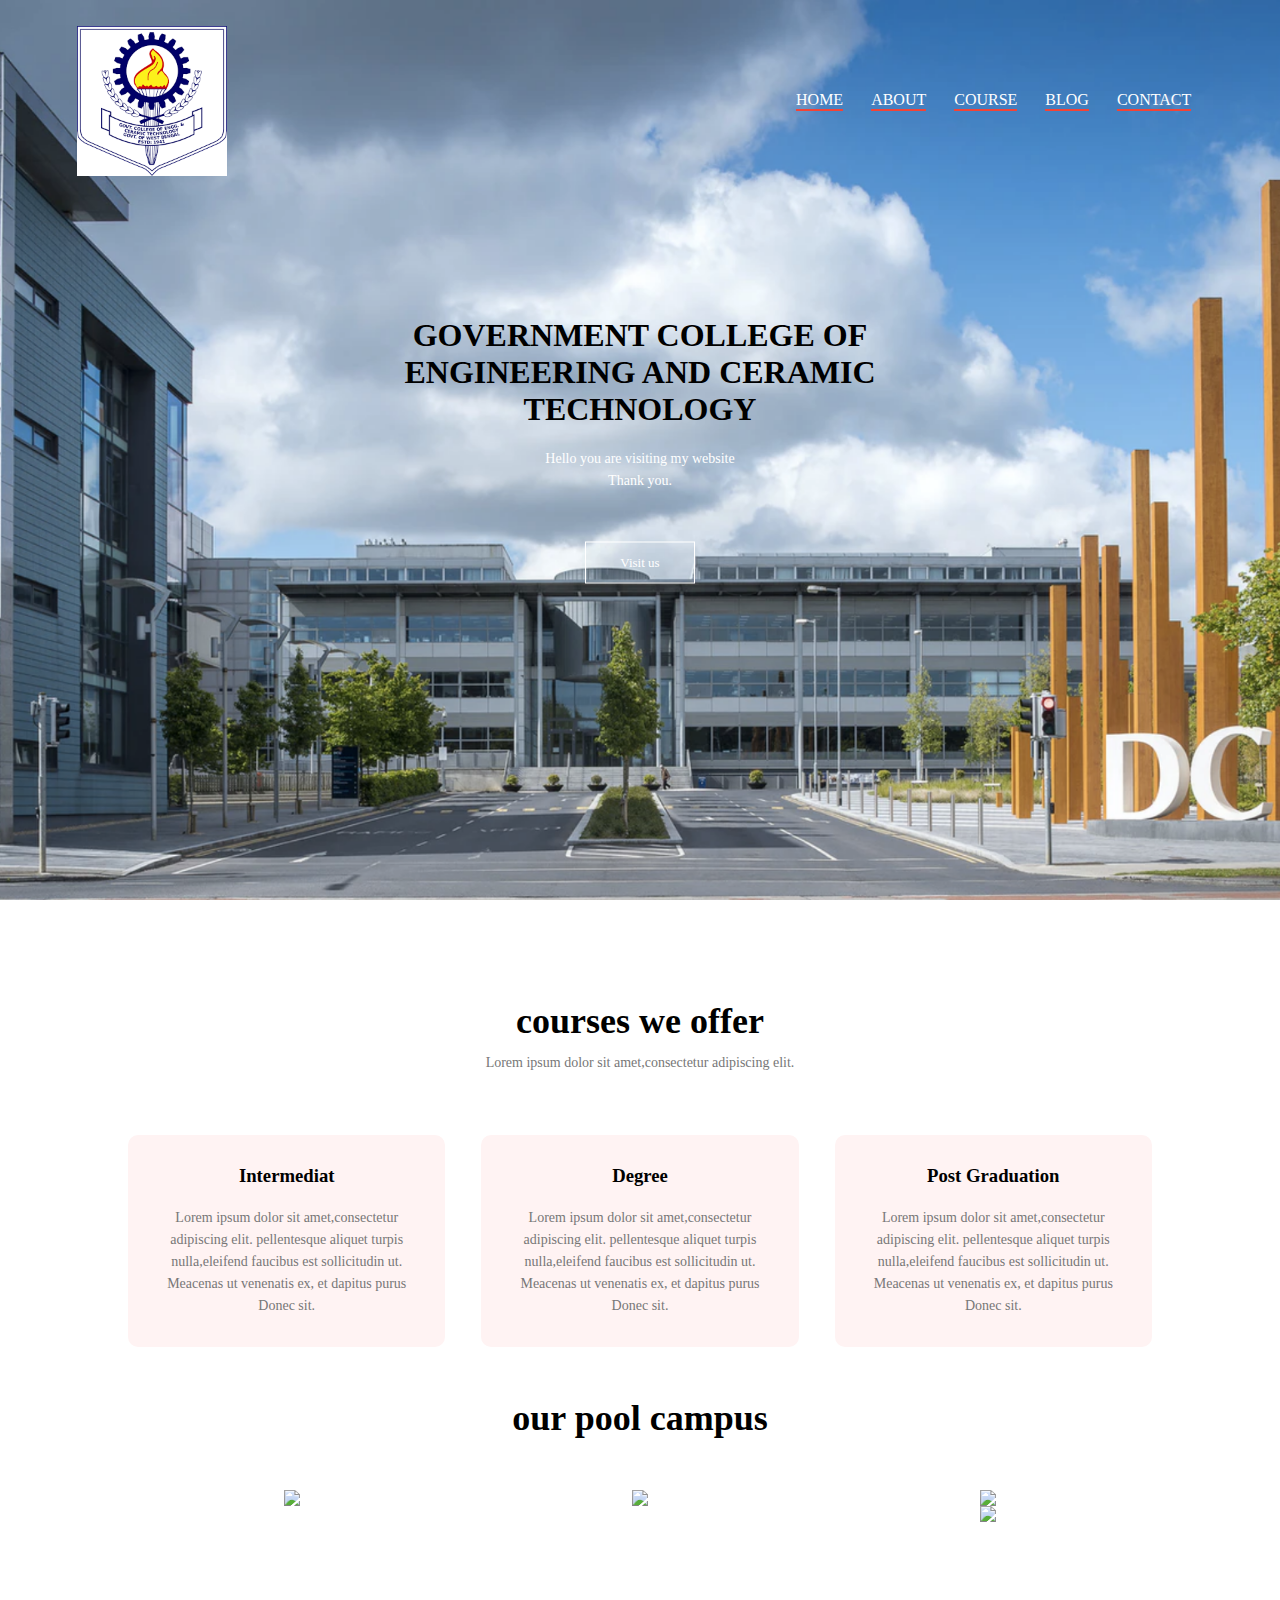
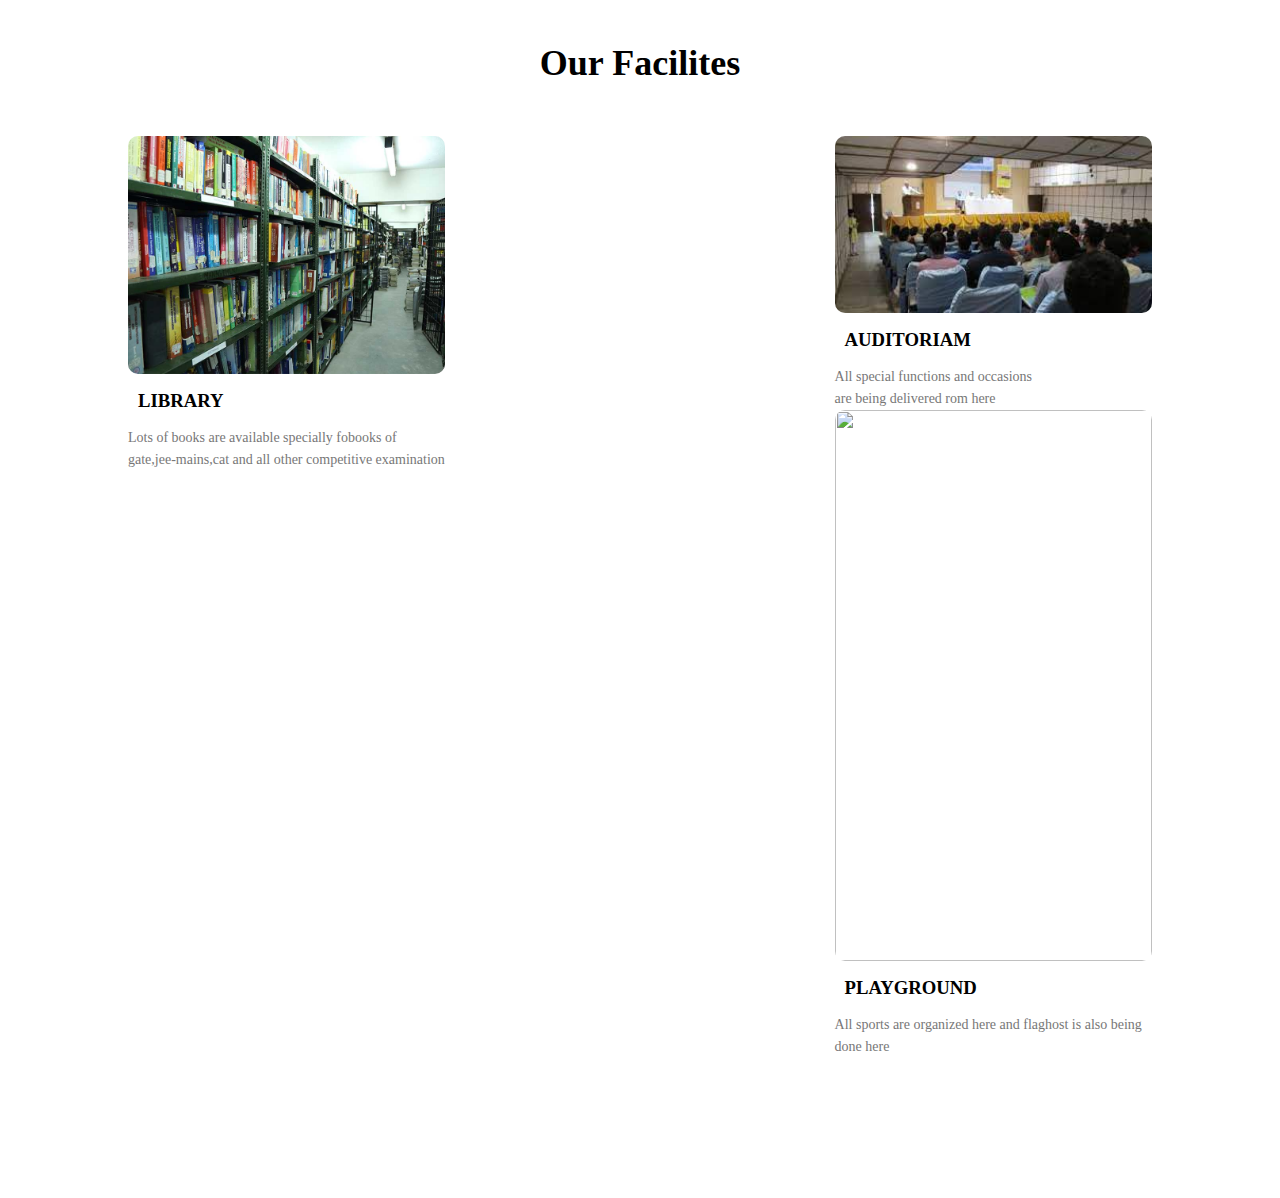
==== index.html @ 558c575c "Add files via upload" ====
<html>
<head>
	<meta name="viewport" content="with=device-width,initial-scale=1.0">
<title> my website</title>
<link rel="stylesheet" href="index.css">
<link rel="stylesheet" href="https://cdn.jsdelivr.net/npm/@fortawesome/fontawesome-free@6.1.2/css/fontawesome.min.css">
</head>
<body>
	
	<section class="header">
		<nav>
			<a href="bgstyle.html"><img src="images/hi.png"></a>
			
			<div class="nav-links"id="navLinks">
				<i class="fa fa-times" onclick="hideMenu()"></i>
				<ul>
					<li> <a href="https://gcect.ac.in/">HOME</a></li>
					<li> <a href="https://gcect.ac.in/about-us/">ABOUT</a></li>
					<li> <a href="https://gcect.ac.in/classroom/">COURSE</a></li>
					<li> <a href="https://gcect.ac.in/gallery/">BLOG</a></li>
					<li> <a href="https://gcect.ac.in/contact-us/" >CONTACT</a></li>

				</ul>
			</div>
			<i class="fa fa-bars"onclick="showMenu()" ></i>

		</nav>
		<div class="text-box">
			<h1> GOVERNMENT COLLEGE OF ENGINEERING AND CERAMIC TECHNOLOGY</h1>
			<p> Hello you are visiting my website<br>Thank you.
			</p>
			
			<a href="https://gcect.ac.in/placement-data/" class="hero-btn">Visit us</a>
		</div>
	</section>
	<!-------course------------------->
	<section class="course">
		<h1> courses we offer </h1>
		<p> Lorem ipsum dolor sit amet,consectetur adipiscing elit.</p>
		<div class="row">
			<div class="course-col">
				<h3>Intermediat</h3>
				<p> Lorem ipsum dolor sit amet,consectetur adipiscing elit.
					pellentesque aliquet turpis nulla,eleifend faucibus est 
				sollicitudin ut. Meacenas ut venenatis ex, et dapitus purus Donec sit.</p>
		</div>
		<div class="course-col">
				<h3>Degree</h3>
				<p> Lorem ipsum dolor sit amet,consectetur adipiscing elit.
					pellentesque aliquet turpis nulla,eleifend faucibus est 
				sollicitudin ut. Meacenas ut venenatis ex, et dapitus purus Donec sit.</p>
		</div>
		<div class="course-col">
				<h3>Post Graduation</h3>
				<p> Lorem ipsum dolor sit amet,consectetur adipiscing elit.
					pellentesque aliquet turpis nulla,eleifend faucibus est 
				sollicitudin ut. Meacenas ut venenatis ex, et dapitus purus Donec sit.</p>
		</div>


	</div>
</section>
<!------campus------->

<section class="Campus">

	<h1> our pool campus</h1>
	
	<div class="row">
		<div class="campus-col">
			<img src="images/kk.jpg">
			<div class="layer">
			</div>
		</div>
		<div class="campus-col">
			<img src="images/nnn.jpg">
			<div class="layer">
				
			</div>
		</div>
		<div class="campus-col">
			<img src="images/mave.jpg">
			<div class="layer">
				
			</div>
			<div class="campus-col">
			<img src="images/jjj.jpg">
			<div class="layer">
			</div>
		</div>

	</div>

</section>
<!---------Facilites----->
<section class="facilities">
	<h1> Our Facilites</h1>
	<div class="row">
		<div class="facilities-col">
			<img src="images/library.jpg">
			<h3> LIBRARY</h3>
			<p>Lots of books are available specially fobooks of gate,jee-mains,cat and all other competitive examination</p> 
		</div>
		<div class="facilities-col">
			<img src="images/download.jfif">
			<h3> AUDITORIAM</h3>
			<p> All special functions and occasions<br> are being delivered rom here </p>
		<div class="facilities-col">
			<img src="images/cv.png">
			<h3>PLAYGROUND </h3>
			<p> All sports are organized here and flaghost is also being done here</p>
		</div>
	</div>


</section>




	<!-------javascript for Toggle menu---- --->
	<script >
		var navLinks=document.getElementById("navLinks");
		function showMenu(){
			navLinks.style.right='0';
		}
		function hideMenu(){
			navLinks.style.right='-200px';
		}
	</script>
</body>
</html>
---- index.css ----
*{
	margin: 0;
	padding:0;
}
.header{
	min-height:100vh;
	width:100%;
	background-image:url(images/banner.png);
	
	background-position: center;
	background-size: cover;
	position: realtive;
}
nav{
	display:flex;
	padding: 2% 6%;
	justify-content:space-between;
	align-items:center;
}
nav img{
	width: 150px;

}
.nav-links{
	flex:1;
	text-align:right;
}
.nav-links ul li{
	list-style: none;
	display: inline-block;
	padding: 8px 12px;
	position: relative;

}
.nav-links ul li a{
	color:#fff;
	text-decoration: none;
}


.nav-links ul li::after{
	content: '';
	width:  100%;
	height: 2px;
	background:#f44336;
	display: block;
	margin: auto;
	transition:0.5s;
}
.nav-links ul li:hover::after{
	width:100%;

}
.text-box{
	width: 50%;
	position: absolute;
	top:50%;
	left:50%;
	transform:translate(-50%,-50%);
	text-align: center;


}
.text-box h1{
	font-size: 32px;
}
	.text-box p{
		margin: 10px 0 40px;
		font-size:14px;
		color:#fff;


	}
	.hero-btn{
		display: inline-block;
		text-decoration: none;
		color: #fff;
		border:1px solid #fff;
		padding:12px 34px;
		font-size:13px;
		background:transparent;
		position: relative;
		cursor: pointer;
	}
	.hero-btn:hover{
		border:1px solid #f44336;
		background:#f44336;
		transition: 1s;
	}
	nav.fa{
		display: none;
	}
	@media(max-width: 700px){
		.text-box h1{
	font-size: 20px;

	}
	.nav-links ul li{
		display: block;
	}
	.nav-links {
		position: absolute;
		background:#f44336;
		height: 100vh;
		width: 200px;
		top:0;
		right:-200px;
		text-align: left;
		z-index: 2;
		transition: 1s;
	}
	nav.fa{
		display:block;
		color:#fff;
		font-size: 22px;
		cursor:pointer;

	}
	.nav-links ul{
		padding:30px;
	}
}
/*--------course---------*/
.course{
	width:80%;
	margin: auto;
	text-align: center;
	padding-top: 100px;
}
h1{
	font-size:36px;
	font-weight:600;
}
p{
	color:#777;
	font-size: 14px;
	font-weight: 300;
	line-height: 22px;
	padding: 10px;
}
.row{
	margin-top: 5%;
	display:flex;
	justify-content: space-between;
	
}
.course-col{
	flex-basis: 31%;
	background: #fff3f3;
	border-radius: 10px;
	border-bottom: 5%;
	padding:20px 12px;
	box-sizing: border-box;
	transition: 0.5s;

}
h3{
	text-align: center;
	font-weight: 600;
	margin:10px;
}
.course-col:hover{
	box-shadow: 0,0,0,2;

}
@media(max-width:700 px)
{
	.row{
		flex-direction: column;
	}
}
.campus{
	width: 80%;
	margin: auto;
	text-align: center;
	padding-top: 50px;
}
.campus-col{
	flex-basis: 32%;
	border-radius: 10px;
	margin-bottom: 10px;
	position: relative;
	overflow: hidden;
}
.facilities{
	width: 80%;
	margin: auto;
	text-align: center;
	padding-top: 100px;
}
.facilities-col{
	flex-basis: 31%;
	border-radius: 10px;
	margin-bottom: 50%;
	text-align: left;
}
.facilities-col img{
	width: 100%;
	border-radius: 10px;
}
.facilities-col p{
	padding: 0;

}
.facilities-col h3{
	margin-top: 16px;
	margin-bottom: 15px;
	text-align: left;
}
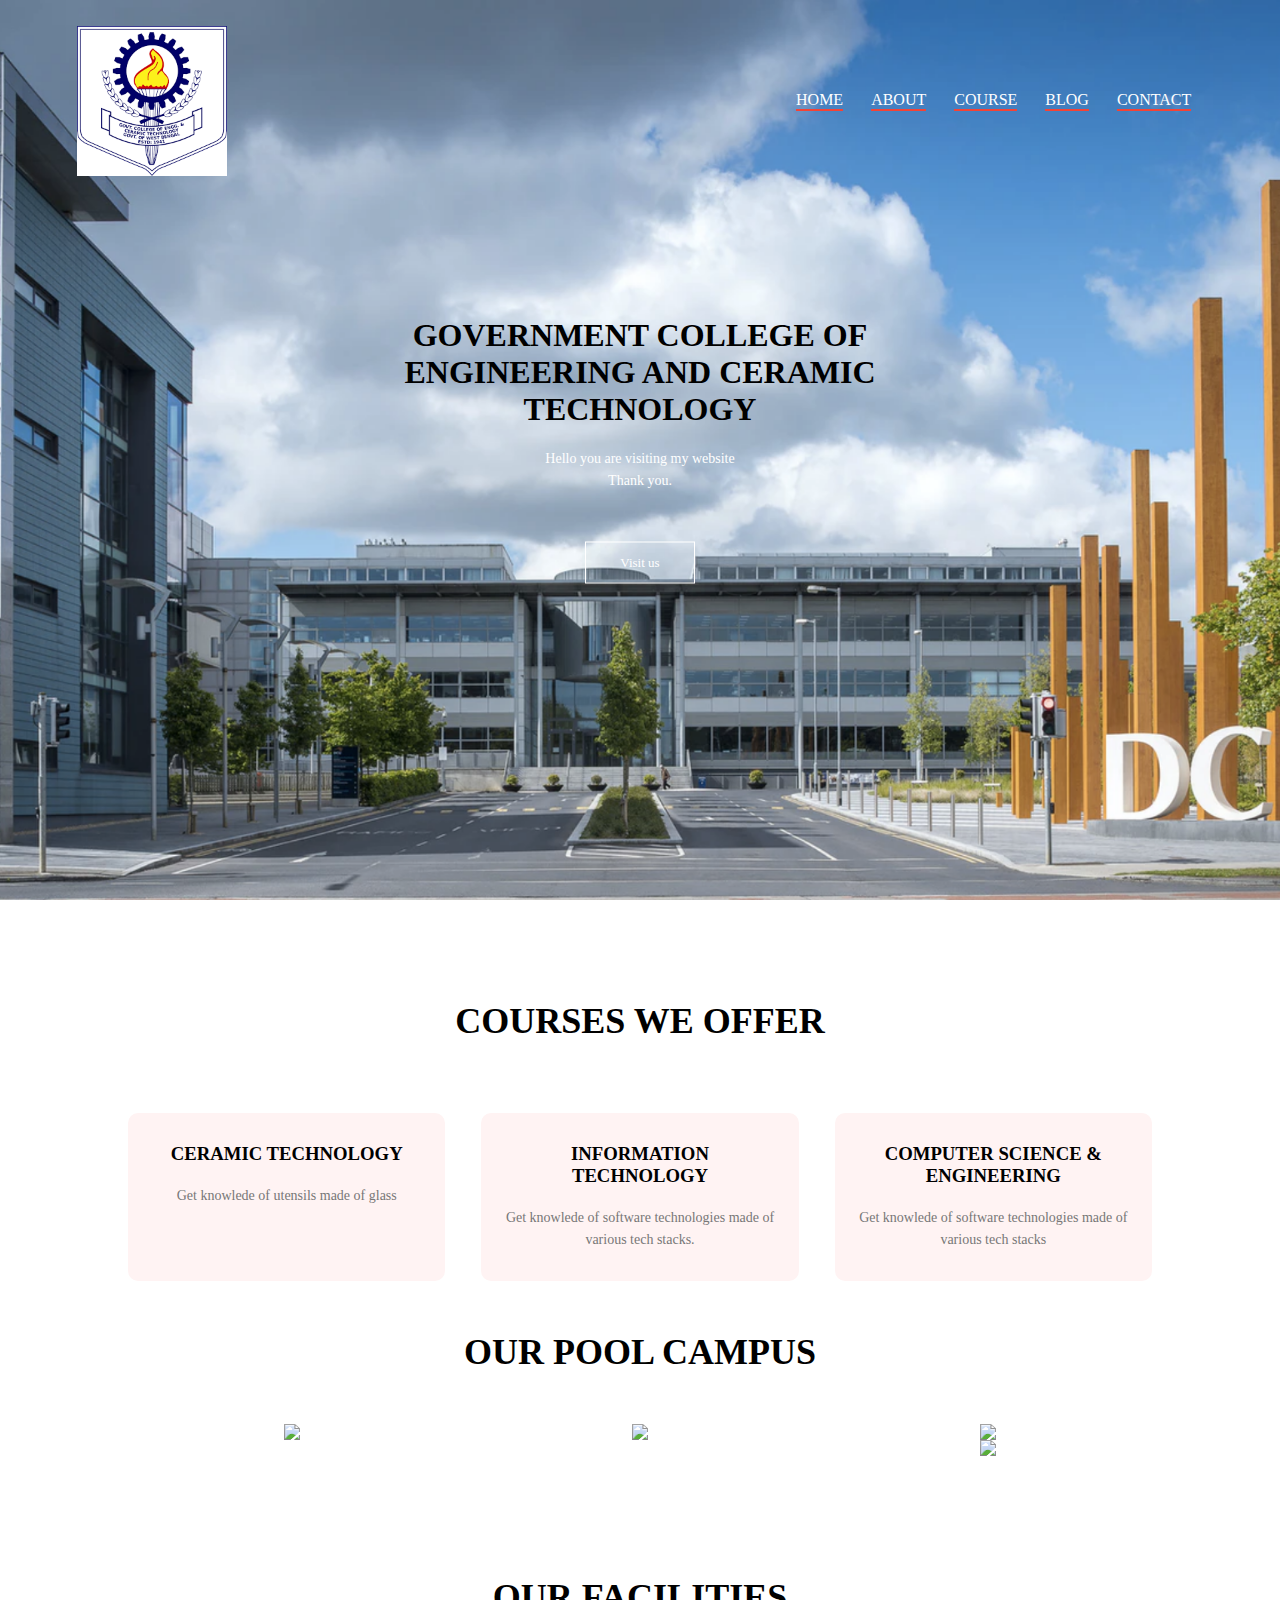
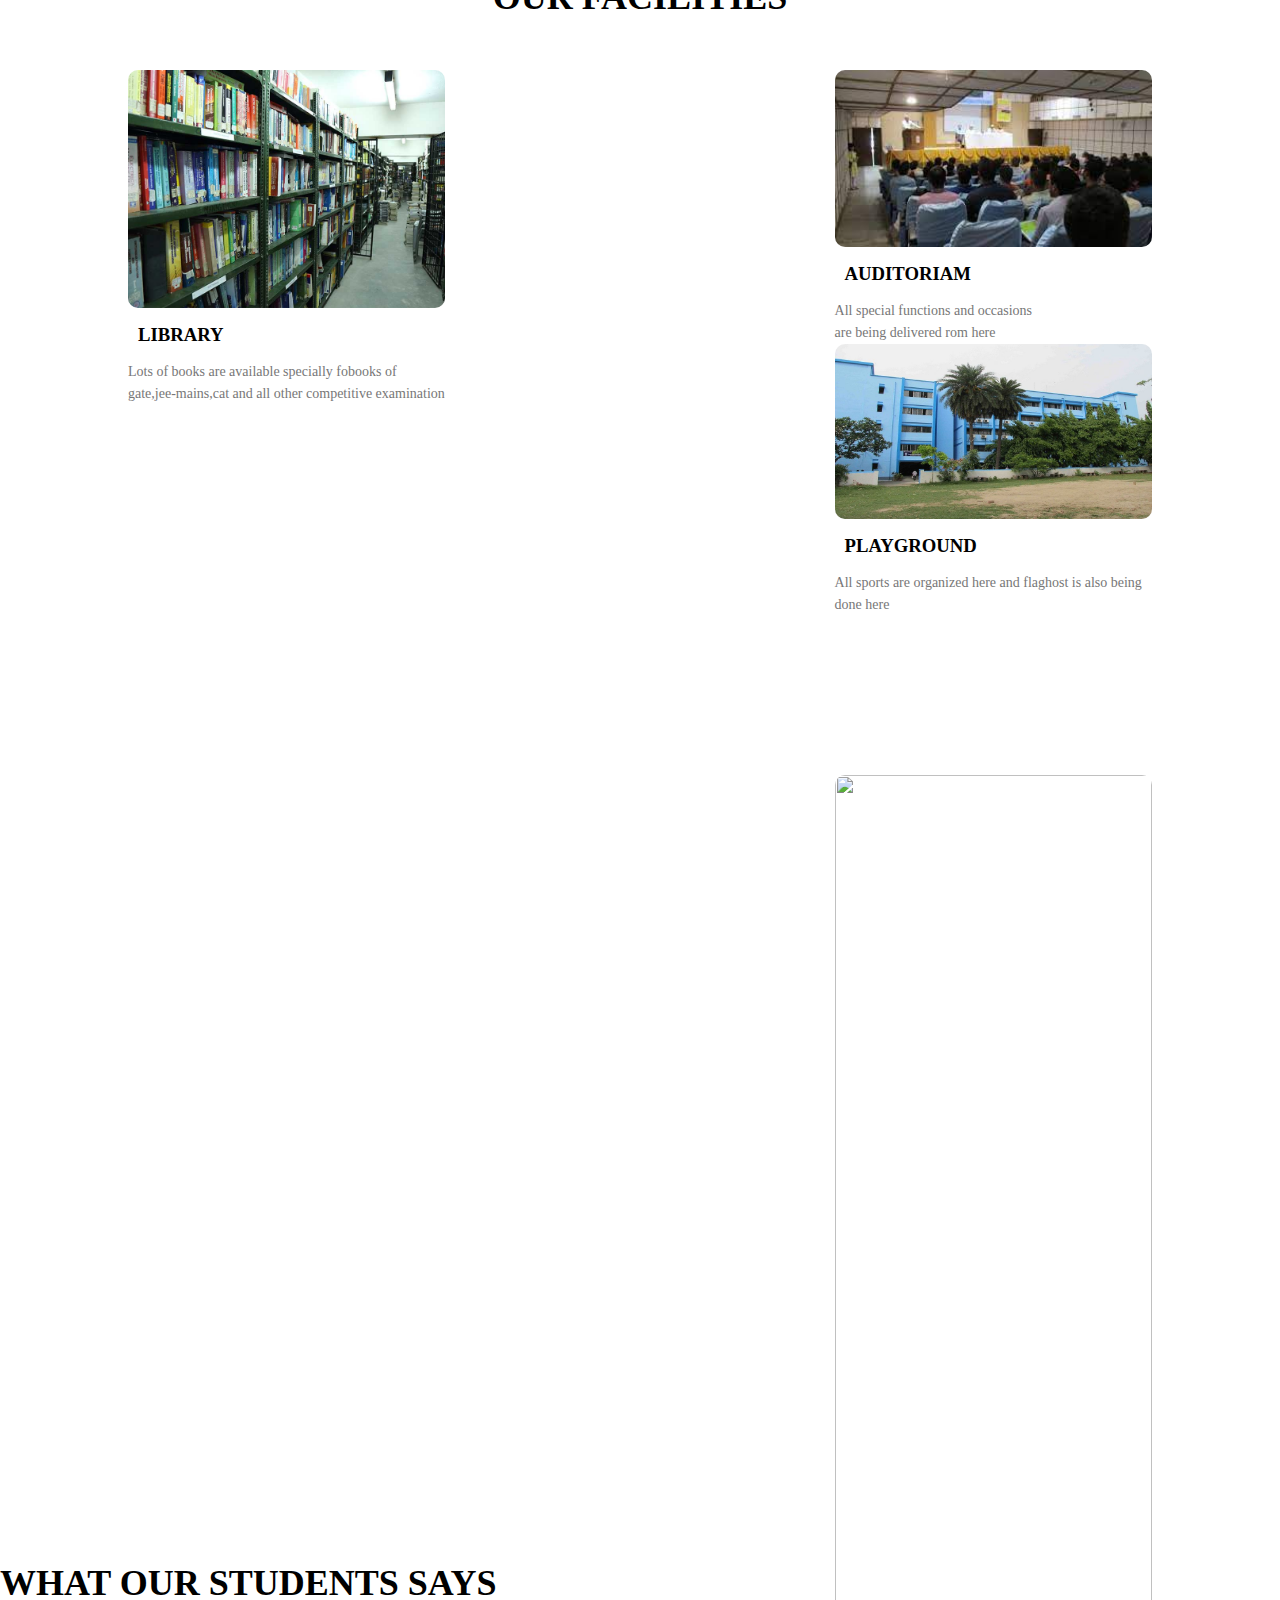
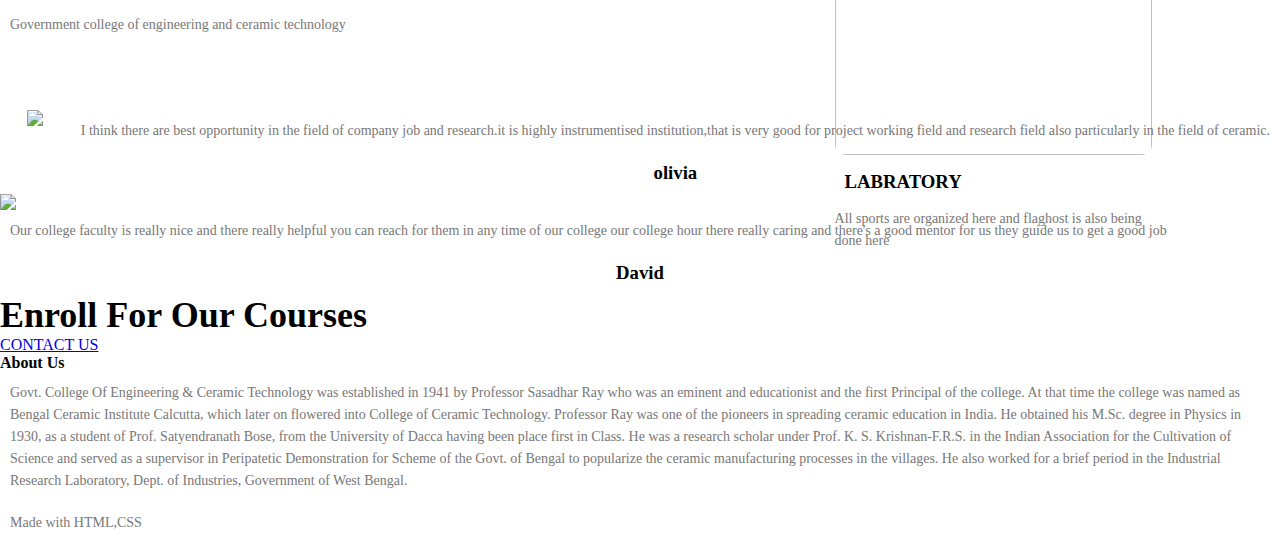
==== commit 8d6a0ee4: "Add files via upload" ====
--- a/index.html
+++ b/index.html
@@ -35,26 +35,20 @@
 	</section>
 	<!-------course------------------->
 	<section class="course">
-		<h1> courses we offer </h1>
-		<p> Lorem ipsum dolor sit amet,consectetur adipiscing elit.</p>
+		<h1> COURSES WE OFFER </h1>
+		<p> </p>
 		<div class="row">
 			<div class="course-col">
-				<h3>Intermediat</h3>
-				<p> Lorem ipsum dolor sit amet,consectetur adipiscing elit.
-					pellentesque aliquet turpis nulla,eleifend faucibus est 
-				sollicitudin ut. Meacenas ut venenatis ex, et dapitus purus Donec sit.</p>
+				<h3>CERAMIC TECHNOLOGY</h3>
+				<p> Get knowlede of utensils made of glass </p>
 		</div>
 		<div class="course-col">
-				<h3>Degree</h3>
-				<p> Lorem ipsum dolor sit amet,consectetur adipiscing elit.
-					pellentesque aliquet turpis nulla,eleifend faucibus est 
-				sollicitudin ut. Meacenas ut venenatis ex, et dapitus purus Donec sit.</p>
+				<h3>INFORMATION TECHNOLOGY</h3>
+				<p> Get knowlede of software technologies  made of various tech stacks.</p>
 		</div>
 		<div class="course-col">
-				<h3>Post Graduation</h3>
-				<p> Lorem ipsum dolor sit amet,consectetur adipiscing elit.
-					pellentesque aliquet turpis nulla,eleifend faucibus est 
-				sollicitudin ut. Meacenas ut venenatis ex, et dapitus purus Donec sit.</p>
+				<h3>COMPUTER SCIENCE & ENGINEERING</h3>
+				<p>Get knowlede of software technologies  made of various tech stacks</p>
 		</div>
 
 
@@ -64,7 +58,7 @@
 
 <section class="Campus">
 
-	<h1> our pool campus</h1>
+	<h1> OUR POOL CAMPUS</h1>
 	
 	<div class="row">
 		<div class="campus-col">
@@ -94,7 +88,7 @@
 </section>
 <!---------Facilites----->
 <section class="facilities">
-	<h1> Our Facilites</h1>
+	<h1> OUR FACILITIES</h1>
 	<div class="row">
 		<div class="facilities-col">
 			<img src="images/library.jpg">
@@ -110,10 +104,63 @@
 			<h3>PLAYGROUND </h3>
 			<p> All sports are organized here and flaghost is also being done here</p>
 		</div>
+		<div class="facilities-col">
+			<img src="images/lab.jfif">
+			<h3>LABRATORY </h3>
+			<p> All sports are organized here and flaghost is also being done here</p>
+		</div>
 	</div>
 
 
 </section>
+<!--------testimonials------->
+ <section class="testimonials">
+ 	<h1> WHAT OUR STUDENTS SAYS</h1>
+ 	<p> Government college of engineering and ceramic technology</p>
+
+ 	<div class="row">
+ 	<div class="testimonial-col"></div>
+ 	<img src="images/dharosh.jpg" >
+ 	<div>
+ 	<p>I think there are best opportunity in the field of company job and research.it is highly instrumentised institution,that is very good for project working field and research field also particularly in the field of ceramic. </p> 
+ 	<h3> olivia </h3>
+ 	</div>
+ </div>
+ 
+ 	<div class="testimonial-col"></div>
+ 	<img src="images/reshmi.jpg" >
+ 	<div>
+ 	<p>Our college faculty is really nice and there really helpful you can reach for them in any time of our college our college hour there really caring and there's a good mentor for us they guide us to get a good job</p> 
+ 	<h3> David </h3>
+ 	
+ </div>
+ 	
+ 	</div>
+
+
+</div>
+ </section>
+
+<!--------call to Action-------->
+ <section class="cta">
+ 	<h1> Enroll For Our  Courses</h1>
+ 	<a href="https://gcect.ac.in/contact-us/">CONTACT US</a>
+ </section>
+
+
+ <!----------footer-------->
+ <section class="footer">
+ 	<h4> About Us</h4>
+ 	<p>Govt. College Of Engineering & Ceramic Technology was established in 1941 by Professor Sasadhar Ray who was an eminent and educationist and the first Principal of the college. At that time the college was named as Bengal Ceramic Institute Calcutta, which later on flowered into College of Ceramic Technology. Professor Ray was one of the pioneers in spreading ceramic education in India. He obtained his M.Sc. degree in Physics in 1930, as a student of Prof. Satyendranath Bose, from the University of Dacca having been place first in Class. He was a research scholar under Prof. K. S. Krishnan-F.R.S. in the Indian Association for the Cultivation of Science and served as a supervisor in Peripatetic Demonstration for Scheme of the Govt. of Bengal to popularize the ceramic manufacturing processes in the villages. He also worked for a brief period in the Industrial Research Laboratory, Dept. of Industries, Government of West Bengal.</p>
+ 	<div class="icons">
+ 		<i class="fa fa-facebook"></i>
+ 		<i class="fa fa-twitter"></i>
+ 		<i class="fa fa-instagram"></i>
+ 		<i class="fa fa-Linkedin"></i>
+ 		</div>
+ 		<p>Made with <i class="fa fa-heart-o"></i> HTML,CSS</p>
+ </section>
+ 
 
 
 
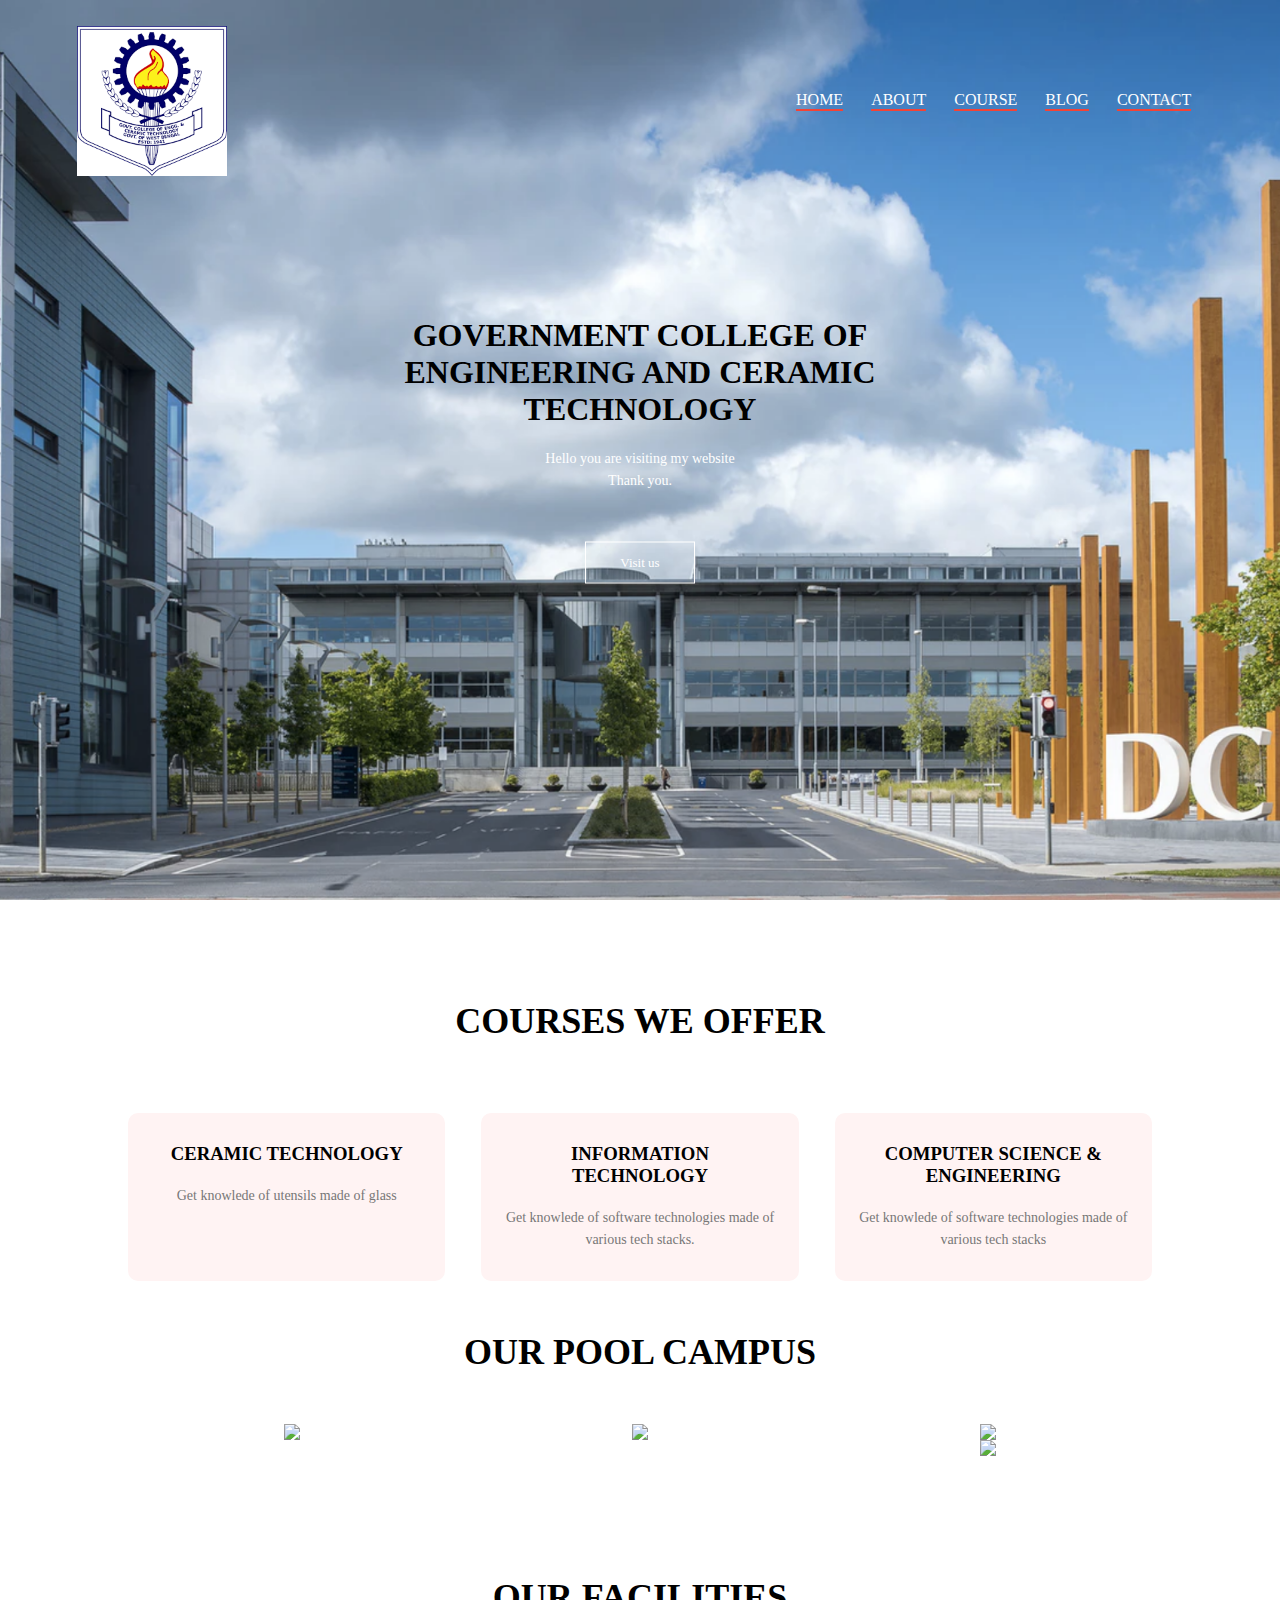
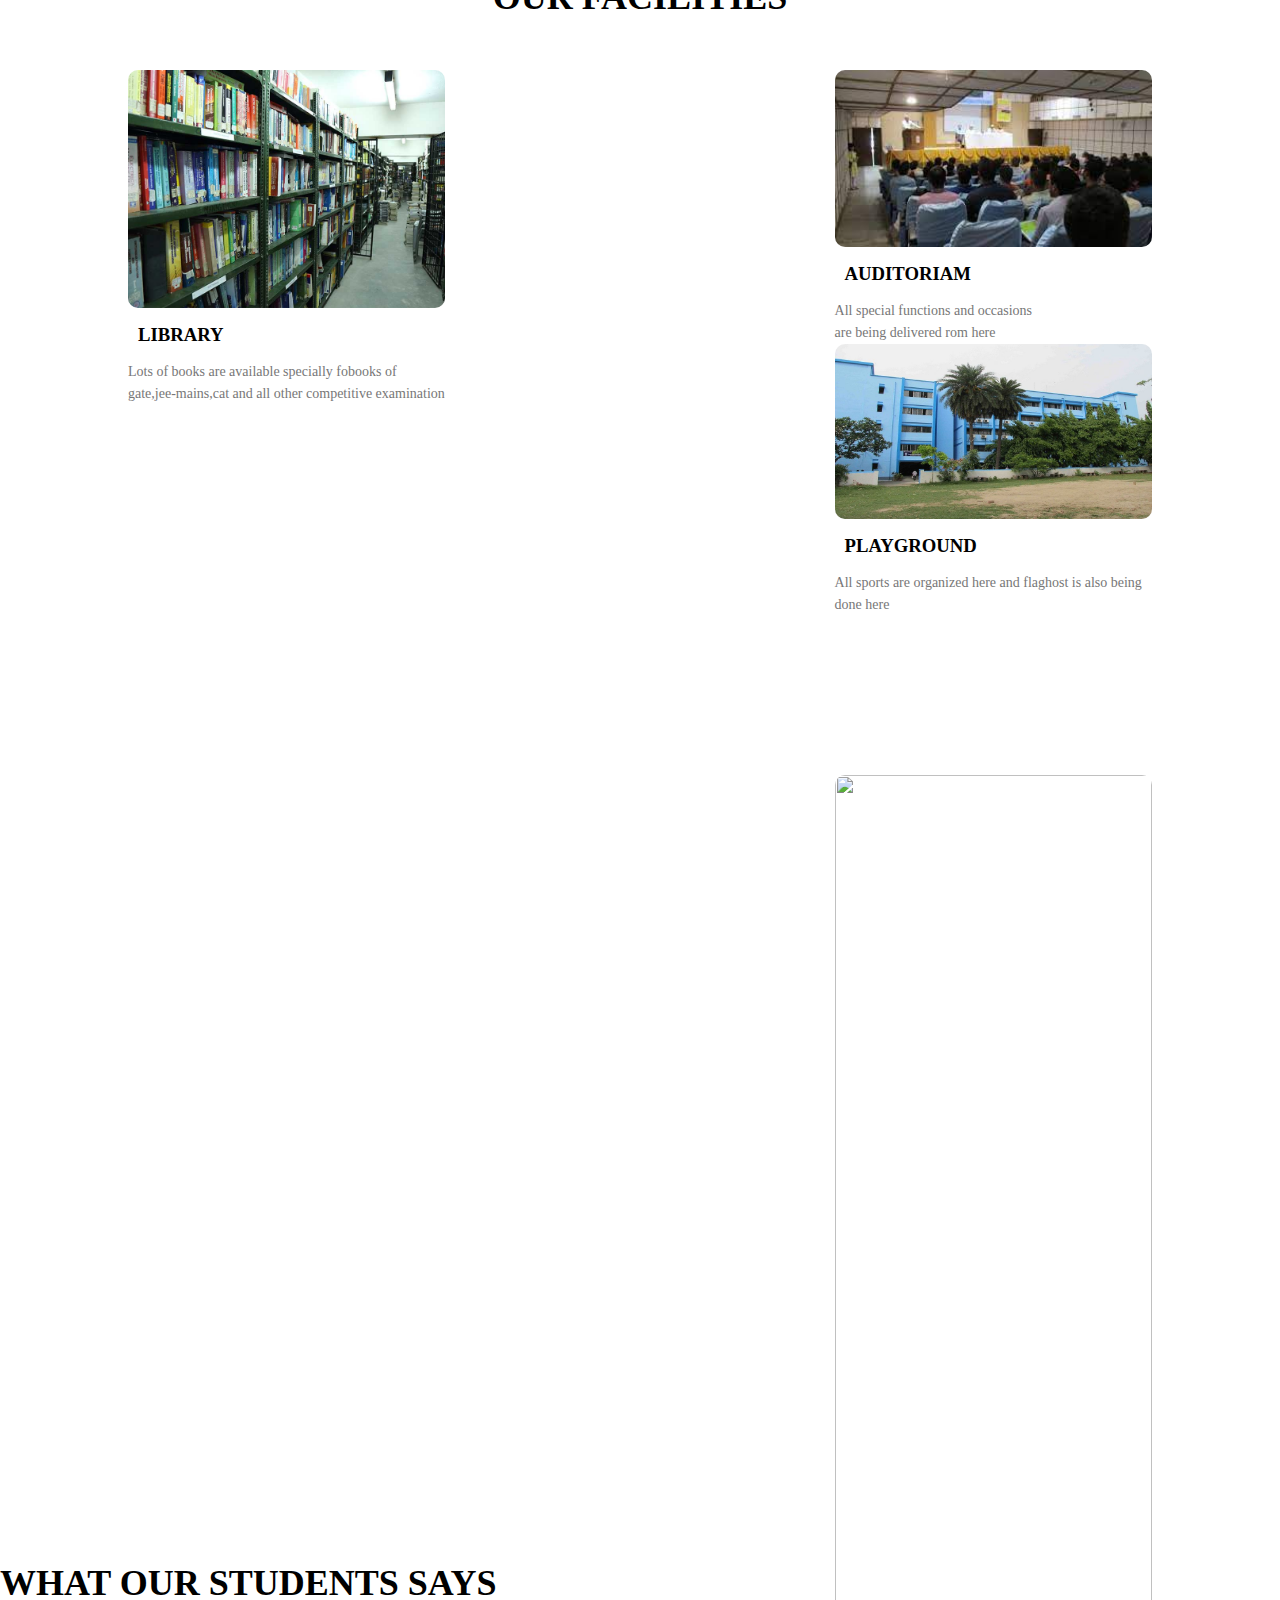
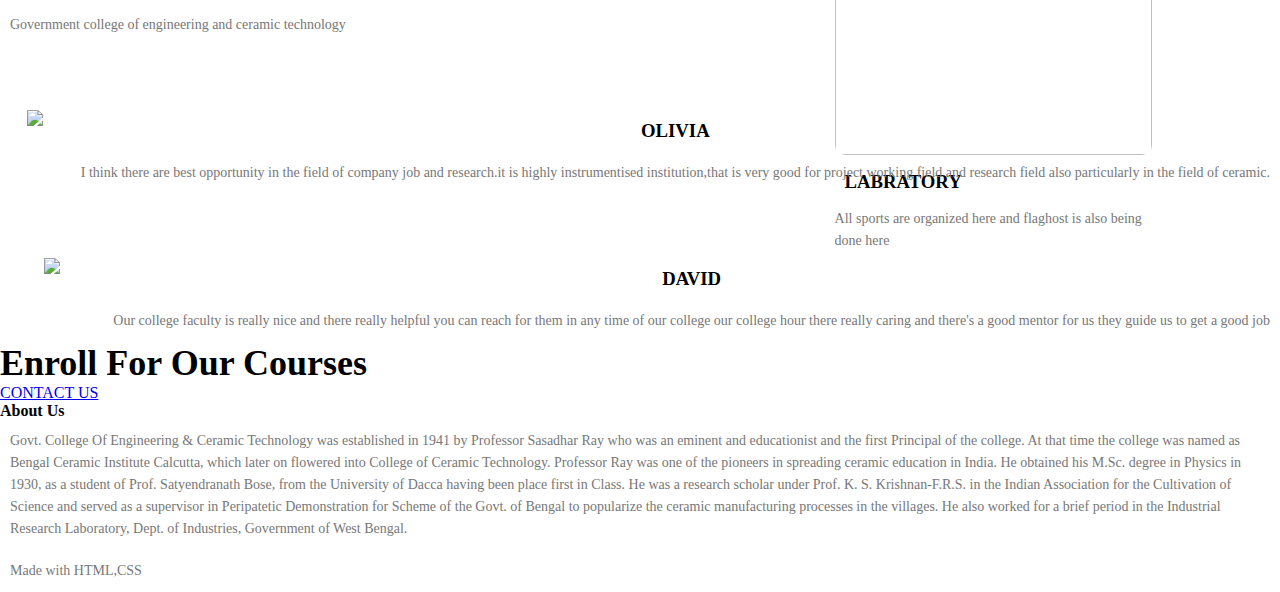
==== commit efeec7ce: "Add files via upload" ====
--- a/index.html
+++ b/index.html
@@ -122,16 +122,18 @@
  	<div class="testimonial-col"></div>
  	<img src="images/dharosh.jpg" >
  	<div>
+ 		<h3> OLIVIA </h3>
  	<p>I think there are best opportunity in the field of company job and research.it is highly instrumentised institution,that is very good for project working field and research field also particularly in the field of ceramic. </p> 
- 	<h3> olivia </h3>
+ 	
  	</div>
  </div>
- 
+ <div class="row">
  	<div class="testimonial-col"></div>
  	<img src="images/reshmi.jpg" >
  	<div>
+ 		<h3> DAVID</h3>
  	<p>Our college faculty is really nice and there really helpful you can reach for them in any time of our college our college hour there really caring and there's a good mentor for us they guide us to get a good job</p> 
- 	<h3> David </h3>
+ 	
  	
  </div>
  	
